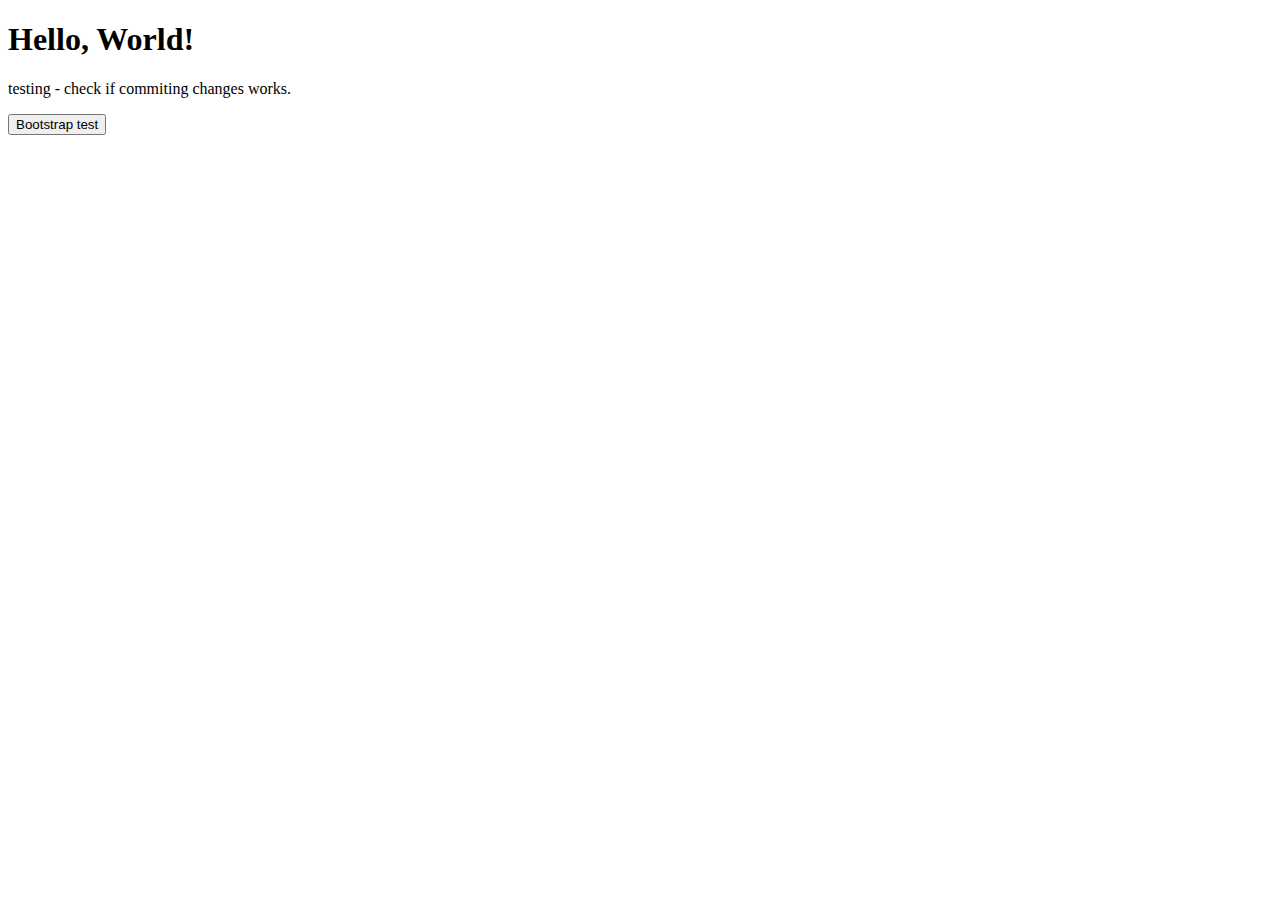
==== index.html @ e25395af "test commit" ====
<!DOCTYPE html>
<html lang="en">
<head>
    <meta charset="UTF-8">
    <meta http-equiv="X-UA-Compatible" content="IE=edge">
    <meta name="viewport" content="width=device-width, initial-scale=1.0">
    <!-- Bootstrap -->
    <link href="https://cdn.jsdelivr.net/npm/bootstrap@5.3.0-alpha1/dist/css/bootstrap.min.css" rel="stylesheet" integrity="sha384-GLhlTQ8iRABdZLl6O3oVMWSktQOp6b7In1Zl3/Jr59b6EGGoI1aFkw7cmDA6j6gD" crossorigin="anonymous">
    
    <title>The leafblowers</title>
</head>
<body>
    <h1>Hello, World!</h1>
    <p>testing - check if commiting changes works.</p>
    <button type="button" class="btn btn-primary">Bootstrap test</button>

    <!-- Bootstrap -->
    <script src="https://cdn.jsdelivr.net/npm/@popperjs/core@2.11.6/dist/umd/popper.min.js" integrity="sha384-oBqDVmMz9ATKxIep9tiCxS/Z9fNfEXiDAYTujMAeBAsjFuCZSmKbSSUnQlmh/jp3" crossorigin="anonymous"></script>
    <script src="https://cdn.jsdelivr.net/npm/bootstrap@5.3.0-alpha1/dist/js/bootstrap.min.js" integrity="sha384-mQ93GR66B00ZXjt0YO5KlohRA5SY2XofN4zfuZxLkoj1gXtW8ANNCe9d5Y3eG5eD" crossorigin="anonymous"></script>
</body>
</html>
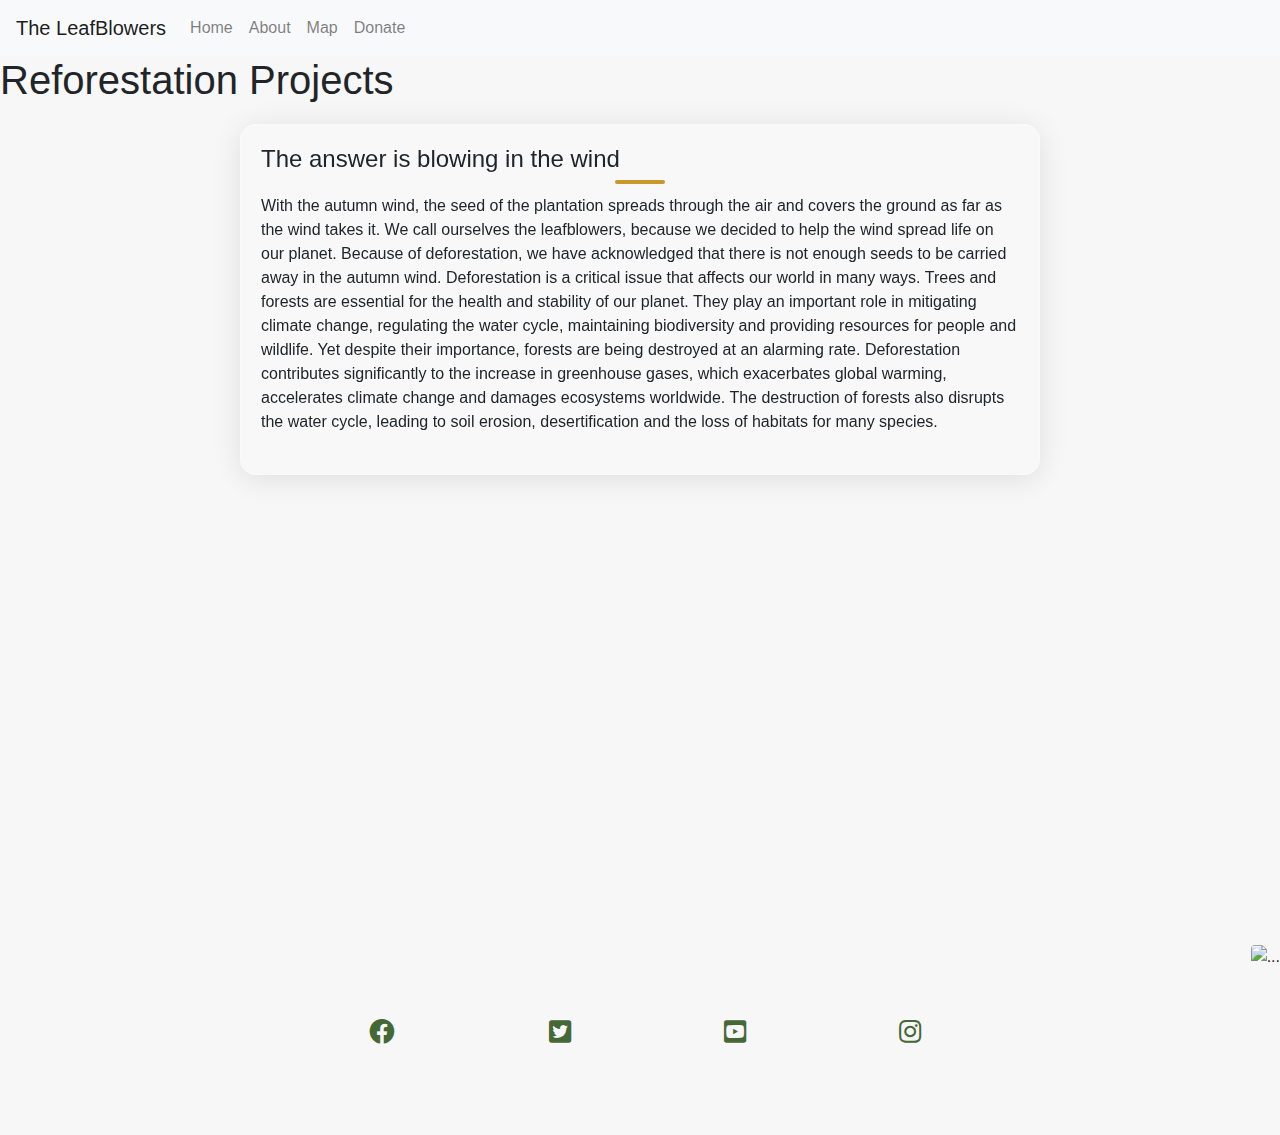
==== commit ad8ffeb1: "Helen (#52)" ====
--- a/index.html
+++ b/index.html
@@ -1,21 +1,126 @@
 <!DOCTYPE html>
 <html lang="en">
+
 <head>
     <meta charset="UTF-8">
     <meta http-equiv="X-UA-Compatible" content="IE=edge">
     <meta name="viewport" content="width=device-width, initial-scale=1.0">
+    <meta name="keywords" content="nature, wildlife, preserving, NGO, help, worldwide">
+    <link rel="stylesheet" href="assets/css/style.css">
+    <link rel="stylesheet" href="https://cdnjs.cloudflare.com/ajax/libs/font-awesome/5.9.0/css/all.min.css">
+  
     <!-- Bootstrap -->
-    <link href="https://cdn.jsdelivr.net/npm/bootstrap@5.3.0-alpha1/dist/css/bootstrap.min.css" rel="stylesheet" integrity="sha384-GLhlTQ8iRABdZLl6O3oVMWSktQOp6b7In1Zl3/Jr59b6EGGoI1aFkw7cmDA6j6gD" crossorigin="anonymous">
-    
+    <link rel="stylesheet" href="https://stackpath.bootstrapcdn.com/bootstrap/4.4.1/css/bootstrap.min.css"
+        integrity="sha384-Vkoo8x4CGsO3+Hhxv8T/Q5PaXtkKtu6ug5TOeNV6gBiFeWPGFN9MuhOf23Q9Ifjh" crossorigin="anonymous">
+
+    <link rel="stylesheet" href="/assets/css/style.css">
     <title>The leafblowers</title>
 </head>
+
 <body>
-    <h1>Hello, World!</h1>
-    <p>testing - check if commiting changes works.</p>
-    <button type="button" class="btn btn-primary">Bootstrap test</button>
+    <header>
+    <!-- Navbar -->
+    <nav class="navbar navbar-expand-lg navbar-light bg-light">
+        <button class="navbar-toggler" type="button" data-toggle="collapse" data-target="#navbarTogglerDemo01"
+            aria-controls="navbarTogglerDemo01" aria-expanded="false" aria-label="Toggle navigation">
+            <span class="navbar-toggler-icon"></span>
+        </button>
+        <div class="collapse navbar-collapse" id="navbarTogglerDemo01">
+            <a class="navbar-brand" href="#">The LeafBlowers</a>
+            <ul class="navbar-nav mr-auto mt-2 mt-lg-0">
+                <li class="nav-item">
+                    <a class="nav-link" href="index.html">Home</a>
+                </li>
+                <li class="nav-item">
+                    <a class="nav-link" href="about.html">About</a>
+                </li>
+                <li class="nav-item">
+                    <a class="nav-link" href="map.html">Map</a>
+                </li>
+                <li class="nav-item">
+                    <a class="nav-link" href="donate.html">Donate</a>
+                </li>
+        </div>
+        <div id="leaves">
+            <i></i>
+            <i></i>
+            <i></i>
+            <i></i>
+            <i></i>
+            <i></i>
+            <i></i>
+            <i></i>
+            <i></i>
+            <i></i>
+            <i></i>
+            <i></i>
+            <i></i>
+            <i></i>
+            <i></i> 
+          </div>
+    </nav>
+</header>
+    <h1>Reforestation Projects</h1>
 
+    <div class="reforestation-project">
+        <h2>The answer is blowing in the wind</h2>
+        <p>With the autumn wind, the seed of the plantation spreads through the air and covers the ground as far as the wind takes it. 
+            
+            We call ourselves the leafblowers, because we decided to help the wind spread life on our planet. 
+            
+            Because of deforestation, we have acknowledged that there is not enough seeds to be carried away in the autumn wind. 
+            
+            Deforestation is a critical issue that affects our world in many ways. Trees and forests are essential for the health and stability of our planet. 
+            They play an important role in mitigating climate change, regulating the water cycle, maintaining biodiversity and providing resources for people and wildlife.
+            
+            Yet despite their importance, forests are being destroyed at an alarming rate. Deforestation contributes significantly to the increase in greenhouse gases, which exacerbates global warming, accelerates climate change and damages ecosystems worldwide. 
+            The destruction of forests also disrupts the water cycle, leading to soil erosion, desertification and the loss of habitats for many species.</p>
+    </div>
+    
+    <div class="container-fluid" style="height: 50vh;"></div>
+    <img src="https://github.com/hypergeek-dev/The-Woke-Implementation-Association/blob/ab135a34aaef46ee8edf8240db149eba782b3c77/static/assets/images/img1_index.jpg" class="rounded float-right mg-fluid" alt="..." width: 50% \9;>
+    <div class="position-absolute w-100 bg-color" style="background-image: url('data:image/svg+xml,%3Csvg xmlns%3D%22http%3A%2F%2Fwww.w3.org%2F2000%2Fsvg%22 viewBox%3D%220 0 1440 320%22%3E%3Cpath fill%3D%22%23456837%22 fill-opacity%3D%221%22 d%3D%22M0,288L48,277.3C96,267,192,245,288,250.7C384,256,480,288,576,266.7C672,245,768,171,864,160C960,149,1056,203,1152,234.7C1248,267,1344,277,1392,282.7L1440,288L1440,0L1392,0C1344,0,1248,0,1152,0C1056,0,960,0,864,0C768,0,672,0,576,0C480,0,384,0,288,0C192,0,96,0,48,0L0,0Z%22%3E%3C%2Fpath%3E%3C%2Fsvg%3E'); background-position: center bottom; background-size: 100% auto;"></div>
+    </div>
+
+    <!-- footer -->
+    <!-- Footer -->
+    <footer>
+        <ul class="social-networks">
+            <li>
+                <a href="https://facebook.com" target="_blank" rel="noopener"
+                    aria-label="Visit our Facebook page (opens in a new tab)"><i class="fab fa-facebook"></i></a>
+            </li>
+            <li>
+                <a href="https://twitter.com" target="_blank" rel="noopener"
+                    aria-label="Visit our Twitter page (opens in a new tab)"><i class="fab fa-twitter-square"></i></a>
+            </li>
+            <li>
+                <a href="https://youtube.com" target="_blank" rel="noopener"
+                    aria-label="Visit our YouTube page (opens in a new tab)"><i class="fab fa-youtube-square"></i></a>
+            </li>
+            <li>
+                <a href="https://instagram.com" target="_blank" rel="noopener"
+                    aria-label="Visit our Instagram page (opens in a new tab)"><i class="fab fa-instagram"></i></a>
+            </li>
+        </ul>
+    </footer>
     <!-- Bootstrap -->
-    <script src="https://cdn.jsdelivr.net/npm/@popperjs/core@2.11.6/dist/umd/popper.min.js" integrity="sha384-oBqDVmMz9ATKxIep9tiCxS/Z9fNfEXiDAYTujMAeBAsjFuCZSmKbSSUnQlmh/jp3" crossorigin="anonymous"></script>
-    <script src="https://cdn.jsdelivr.net/npm/bootstrap@5.3.0-alpha1/dist/js/bootstrap.min.js" integrity="sha384-mQ93GR66B00ZXjt0YO5KlohRA5SY2XofN4zfuZxLkoj1gXtW8ANNCe9d5Y3eG5eD" crossorigin="anonymous"></script>
+    <script src="https://code.jquery.com/jquery-3.4.1.slim.min.js"
+        integrity="sha384-J6qa4849blE2+poT4WnyKhv5vZF5SrPo0iEjwBvKU7imGFAV0wwj1yYfoRSJoZ+n"
+        crossorigin="anonymous"></script>
+    <script src="https://cdn.jsdelivr.net/npm/popper.js@1.16.0/dist/umd/popper.min.js"
+        integrity="sha384-Q6E9RHvbIyZFJoft+2mJbHaEWldlvI9IOYy5n3zV9zzTtmI3UksdQRVvoxMfooAo"
+        crossorigin="anonymous"></script>
+    <script src="https://stackpath.bootstrapcdn.com/bootstrap/4.4.1/js/bootstrap.min.js"
+        integrity="sha384-wfSDF2E50Y2D1uUdj0O3uMBJnjuUD4Ih7YwaYd1iqfktj0Uod8GCExl3Og8ifwB6"
+        crossorigin="anonymous"></script>
+
+    <!-- Custom scripts for this template -->
+    <script src="/assets/js/script.js"></script>
+
+    <script>
+        $("#copyright").text(new Date().getFullYear());
+    </script>
 </body>
+
 </html>--- a/assets/css/style.css
+++ b/assets/css/style.css
@@ -0,0 +1,356 @@
+body {
+	background-color: #f7f7f7;
+	font-family: Arial, sans-serif;
+}
+
+.reforestation-project {
+	margin: 20px auto;
+	padding: 20px;
+	max-width: 800px;
+
+background: rgba(255, 255, 255, 0.2);
+border-radius: 16px;
+box-shadow: 0 4px 30px rgba(0, 0, 0, 0.1);
+backdrop-filter: blur(5px);
+-webkit-backdrop-filter: blur(5px);
+border: 1px solid rgba(255, 255, 255, 0.3);
+}
+
+.reforestation-project h2 {
+	font-size: 24px;
+	margin-bottom: 10px;
+}
+
+.reforestation-project p {
+	font-size: 16px;
+	line-height: 1.5;
+	margin-bottom: 20px;
+}
+
+
+/* Donate form */
+.container{
+	position: relative;
+	width: 100%;
+	height: 100%;
+	display: flex;
+	justify-content: center;
+	align-items: center;
+	padding: 20px 100px;
+}
+
+.container:after{
+	content: '';
+	position: absolute;
+	width: 100%;
+	height: 100%;
+	left: 0;
+	top: 0;
+	background: url("img/bg.jpg") no-repeat center;
+	background-size: cover;
+	filter: blur(50px);
+	z-index: -1;
+}
+.contact-box{
+	max-width: 850px;
+	display: grid;
+	grid-template-columns: repeat(2, 1fr);
+	justify-content: center;
+	align-items: center;
+	text-align: center;
+	background-color: #fff;
+	box-shadow: 0px 0px 19px 5px rgba(0,0,0,0.19);
+}
+
+.left{
+	background: url("/assets/images/tiger-form.jpg") no-repeat center; /* image need to be added */
+	background-size: cover;
+	height: 100%;
+}
+
+.right{
+	padding: 25px 40px;
+}
+
+h2{
+	position: relative;
+	padding: 0 0 10px;
+	margin-bottom: 10px;
+}
+
+h2:after{
+	content: '';
+    position: absolute;
+    left: 50%;
+    bottom: 0;
+    transform: translateX(-50%);
+    height: 4px;
+    width: 50px;
+    border-radius: 2px;
+    background-color: #cc972e;
+}
+
+.field{
+	width: 100%;
+	border: 2px solid rgba(0, 0, 0, 0);
+	outline: none;
+	background-color: rgba(230, 230, 230, 0.6);
+	padding: 0.5rem 1rem;
+	font-size: 1.1rem;
+	margin-bottom: 22px;
+	transition: .3s;
+}
+
+.field:hover{
+	background-color: rgba(0, 0, 0, 0.1);
+}
+
+textarea{
+	min-height: 150px;
+}
+
+.btn{
+	width: 100%;
+	padding: 0.5rem 1rem;
+	background-color: #cc972e;
+	color: #fff;
+	font-size: 1.1rem;
+	border: none;
+	outline: none;
+	cursor: pointer;
+	transition: .3s;
+}
+
+.btn:hover{
+    background-color: #cc972e;
+}
+
+.field:focus{
+    border: 2px solid #cc972e;
+    background-color: #fff;
+}
+
+@media screen and (max-width: 880px){
+	.contact-box{
+		grid-template-columns: 1fr;
+	}
+	.left{
+		height: 200px;
+	}
+}
+
+/* Falling leaves */
+#leaves {position:relative;top:-50px;width:100%;text-align: right;}
+
+#leaves i {
+    display: inline-block;
+    width: 200px;
+    height: 150px;
+    background: linear-gradient(to bottom right, #309900, #005600);
+    transform: skew(20deg);
+    border-radius: 5% 40% 70%;
+    box-shadow: inset 0px 0px 1px #222;
+    border: 1px solid #333;
+    z-index: 1;
+    -webkit-animation: falling 5s 0s infinite;
+}
+
+#leaves i:nth-of-type(2n) { -webkit-animation: falling2 5s 0s infinite; }
+#leaves i:nth-of-type(3n) { -webkit-animation: falling3 5s 0s infinite; }
+
+#leaves i:before {
+  position: absolute;
+  content: '';
+  top: 117px;
+  right: 9px;
+  height: 27px;
+  width: 32px;
+  transform: rotate(49deg);
+  border-radius: 0% 15% 15% 0%;
+  border-top: 1px solid #222;
+  border-bottom: 1px solid #222;
+  border-left: 0px solid #222;
+  border-right: 1px solid #222;
+  background: linear-gradient(to right, rgba(0,100,0,1), #005600);
+  z-index: 1;
+}
+
+#leaves i:after {
+  content: '';
+  height: 125px;
+  width: 10px;
+  background: linear-gradient(to right, rgba(0,0,0,.15), rgba(0,0,0,0));
+  display: block;
+  transform: rotate(125deg);
+  position: absolute;
+  left: 85px;
+  border-radius:50%;
+}
+
+
+#leaves i:nth-of-type(n)    { height:23px; width:30px; }
+#leaves i:nth-of-type(n):before { width:7px; height:5px; top:17px; right:1px; }
+#leaves i:nth-of-type(n):after { width:2px; height:17px; left: 12px; top:0px; }
+
+#leaves i:nth-of-type(2n+1)    { height:11px; width:16px; }
+#leaves i:nth-of-type(2n+1):before { width:4px; height:3px; top:7px; right:0px; }
+#leaves i:nth-of-type(2n+1):after { width:2px; height:6px; left: 5px; top:1px; }
+
+#leaves i:nth-of-type(3n+2)  { height:17px; width:23px; }
+#leaves i:nth-of-type(3n+2):before  { height:4px; width:4px; top:12px; right:1px; }
+#leaves i:nth-of-type(3n+2):after  { height:10px; width:2px; top:1px; left:8px; }
+
+#leaves i:nth-of-type(n)   { -webkit-animation-delay: 1.9s;}
+#leaves i:nth-of-type(2n)  { -webkit-animation-delay: 3.9s;}
+#leaves i:nth-of-type(3n)  { -webkit-animation-delay: 2.3s;}
+#leaves i:nth-of-type(4n)  { -webkit-animation-delay: 4.4s;}
+#leaves i:nth-of-type(5n)  { -webkit-animation-delay: 5s;  }
+#leaves i:nth-of-type(6n)  { -webkit-animation-delay: 3.5s;}
+#leaves i:nth-of-type(7n)  { -webkit-animation-delay: 2.8s;}
+#leaves i:nth-of-type(8n)  { -webkit-animation-delay: 1.5s;}
+#leaves i:nth-of-type(9n)  { -webkit-animation-delay: 3.3s;}
+#leaves i:nth-of-type(10n) { -webkit-animation-delay: 2.5s;}
+#leaves i:nth-of-type(11n) { -webkit-animation-delay: 1.2s;}
+#leaves i:nth-of-type(12n) { -webkit-animation-delay: 4.1s;}
+#leaves i:nth-of-type(13n) { -webkit-animation-delay: 1s;  }
+#leaves i:nth-of-type(14n) { -webkit-animation-delay: 4.7s;}
+#leaves i:nth-of-type(15n) { -webkit-animation-delay: 3s;  }
+
+#leaves i:nth-of-type(n)    { background: linear-gradient(to bottom right, #309900, #005600); }
+#leaves i:nth-of-type(2n+2)  { background: linear-gradient(to bottom right, #5e9900, #2b5600); }
+#leaves i:nth-of-type(4n+1)  { background: linear-gradient(to bottom right, #990, #564500); }
+
+#leaves i:nth-of-type(n)    { opacity: .7;}
+#leaves i:nth-of-type(3n+1)  { opacity: .5;}
+#leaves i:nth-of-type(3n+2)  { opacity: .3;}
+
+#leaves i:nth-of-type(n)    {transform: rotate(180deg);}
+
+
+#leaves i:nth-of-type(n) { -webkit-animation-timing-function:ease-in-out;}
+
+@-webkit-keyframes falling {
+    
+    0% {
+        -webkit-transform:
+            translate3d(300,0,0)
+            rotate(0deg);
+    }
+    
+    100% {
+        -webkit-transform:
+            translate3d(-350px,700px,0)
+            rotate(90deg);
+        opacity: 0;
+    }
+}
+
+@-webkit-keyframes falling3 {
+     0% {
+        -webkit-transform:
+            translate3d(0,0,0)
+            rotate(-20deg);
+    }
+    
+    100% {
+        -webkit-transform:
+            translate3d(-230px,640px,0)
+            rotate(-70deg);
+        opacity: 0;
+    }
+}
+
+@-webkit-keyframes falling2 {
+     0% {
+        -webkit-transform:
+            translate3d(0,0,0)
+            rotate(90deg);
+    }
+    
+    100% {
+        -webkit-transform:
+            translate3d(-400px,680px,0)
+            rotate(0deg);
+        opacity: 0;
+    }
+}
+
+/* Styling for About Page */
+
+#what-we-do, #the-team {
+	box-sizing: border-box;
+	padding: 0 0.5%;
+}
+
+#what-we-do h1, #the-team h1, #educational-links h1 {
+	margin-top: 50px;
+	margin-bottom: 30px;
+}
+
+#what-we-do p {
+	max-width: 1242px;
+	margin: auto;
+}
+
+#the-team div {
+	display: flex;
+	flex-direction: row;
+	flex-wrap: wrap;
+	max-width: 1242px;
+	align-items: center;
+	margin: auto;
+}
+
+#the-team div div {
+	flex-direction: column;
+	flex: 33.3%;
+	max-width: 33.3%;
+	min-height: 200px;
+}
+
+#the-team div div p {
+	padding: 0 2%;
+}
+
+@media screen and (max-width : 976px) {
+	#the-team div {
+		max-width: 828px;
+	}
+	
+	#the-team div div {
+		flex: 50%;
+		max-width: 50%;
+	}
+}
+
+@media screen and (max-width : 657px) {
+	#the-team div {
+		max-width: 414px;
+	}
+
+	#the-team div div {
+		flex: 100%;
+		max-width: 100%;
+	}
+}
+
+/*footer */
+footer {
+    text-align: center;
+}
+#linha-vertical {
+    height: 200px;
+    border-right: 1px solid red;
+}
+.social-networks {
+    text-align: center;
+}
+.social-networks>li {
+    display: inline;
+}
+.social-networks i {
+    font-size: 160%;
+    margin: 1%;
+    padding: 5%;
+    color: #456837;
+}--- a/assets/css/style.css
+++ b/assets/css/style.css
@@ -0,0 +1,356 @@
+body {
+	background-color: #f7f7f7;
+	font-family: Arial, sans-serif;
+}
+
+.reforestation-project {
+	margin: 20px auto;
+	padding: 20px;
+	max-width: 800px;
+
+background: rgba(255, 255, 255, 0.2);
+border-radius: 16px;
+box-shadow: 0 4px 30px rgba(0, 0, 0, 0.1);
+backdrop-filter: blur(5px);
+-webkit-backdrop-filter: blur(5px);
+border: 1px solid rgba(255, 255, 255, 0.3);
+}
+
+.reforestation-project h2 {
+	font-size: 24px;
+	margin-bottom: 10px;
+}
+
+.reforestation-project p {
+	font-size: 16px;
+	line-height: 1.5;
+	margin-bottom: 20px;
+}
+
+
+/* Donate form */
+.container{
+	position: relative;
+	width: 100%;
+	height: 100%;
+	display: flex;
+	justify-content: center;
+	align-items: center;
+	padding: 20px 100px;
+}
+
+.container:after{
+	content: '';
+	position: absolute;
+	width: 100%;
+	height: 100%;
+	left: 0;
+	top: 0;
+	background: url("img/bg.jpg") no-repeat center;
+	background-size: cover;
+	filter: blur(50px);
+	z-index: -1;
+}
+.contact-box{
+	max-width: 850px;
+	display: grid;
+	grid-template-columns: repeat(2, 1fr);
+	justify-content: center;
+	align-items: center;
+	text-align: center;
+	background-color: #fff;
+	box-shadow: 0px 0px 19px 5px rgba(0,0,0,0.19);
+}
+
+.left{
+	background: url("/assets/images/tiger-form.jpg") no-repeat center; /* image need to be added */
+	background-size: cover;
+	height: 100%;
+}
+
+.right{
+	padding: 25px 40px;
+}
+
+h2{
+	position: relative;
+	padding: 0 0 10px;
+	margin-bottom: 10px;
+}
+
+h2:after{
+	content: '';
+    position: absolute;
+    left: 50%;
+    bottom: 0;
+    transform: translateX(-50%);
+    height: 4px;
+    width: 50px;
+    border-radius: 2px;
+    background-color: #cc972e;
+}
+
+.field{
+	width: 100%;
+	border: 2px solid rgba(0, 0, 0, 0);
+	outline: none;
+	background-color: rgba(230, 230, 230, 0.6);
+	padding: 0.5rem 1rem;
+	font-size: 1.1rem;
+	margin-bottom: 22px;
+	transition: .3s;
+}
+
+.field:hover{
+	background-color: rgba(0, 0, 0, 0.1);
+}
+
+textarea{
+	min-height: 150px;
+}
+
+.btn{
+	width: 100%;
+	padding: 0.5rem 1rem;
+	background-color: #cc972e;
+	color: #fff;
+	font-size: 1.1rem;
+	border: none;
+	outline: none;
+	cursor: pointer;
+	transition: .3s;
+}
+
+.btn:hover{
+    background-color: #cc972e;
+}
+
+.field:focus{
+    border: 2px solid #cc972e;
+    background-color: #fff;
+}
+
+@media screen and (max-width: 880px){
+	.contact-box{
+		grid-template-columns: 1fr;
+	}
+	.left{
+		height: 200px;
+	}
+}
+
+/* Falling leaves */
+#leaves {position:relative;top:-50px;width:100%;text-align: right;}
+
+#leaves i {
+    display: inline-block;
+    width: 200px;
+    height: 150px;
+    background: linear-gradient(to bottom right, #309900, #005600);
+    transform: skew(20deg);
+    border-radius: 5% 40% 70%;
+    box-shadow: inset 0px 0px 1px #222;
+    border: 1px solid #333;
+    z-index: 1;
+    -webkit-animation: falling 5s 0s infinite;
+}
+
+#leaves i:nth-of-type(2n) { -webkit-animation: falling2 5s 0s infinite; }
+#leaves i:nth-of-type(3n) { -webkit-animation: falling3 5s 0s infinite; }
+
+#leaves i:before {
+  position: absolute;
+  content: '';
+  top: 117px;
+  right: 9px;
+  height: 27px;
+  width: 32px;
+  transform: rotate(49deg);
+  border-radius: 0% 15% 15% 0%;
+  border-top: 1px solid #222;
+  border-bottom: 1px solid #222;
+  border-left: 0px solid #222;
+  border-right: 1px solid #222;
+  background: linear-gradient(to right, rgba(0,100,0,1), #005600);
+  z-index: 1;
+}
+
+#leaves i:after {
+  content: '';
+  height: 125px;
+  width: 10px;
+  background: linear-gradient(to right, rgba(0,0,0,.15), rgba(0,0,0,0));
+  display: block;
+  transform: rotate(125deg);
+  position: absolute;
+  left: 85px;
+  border-radius:50%;
+}
+
+
+#leaves i:nth-of-type(n)    { height:23px; width:30px; }
+#leaves i:nth-of-type(n):before { width:7px; height:5px; top:17px; right:1px; }
+#leaves i:nth-of-type(n):after { width:2px; height:17px; left: 12px; top:0px; }
+
+#leaves i:nth-of-type(2n+1)    { height:11px; width:16px; }
+#leaves i:nth-of-type(2n+1):before { width:4px; height:3px; top:7px; right:0px; }
+#leaves i:nth-of-type(2n+1):after { width:2px; height:6px; left: 5px; top:1px; }
+
+#leaves i:nth-of-type(3n+2)  { height:17px; width:23px; }
+#leaves i:nth-of-type(3n+2):before  { height:4px; width:4px; top:12px; right:1px; }
+#leaves i:nth-of-type(3n+2):after  { height:10px; width:2px; top:1px; left:8px; }
+
+#leaves i:nth-of-type(n)   { -webkit-animation-delay: 1.9s;}
+#leaves i:nth-of-type(2n)  { -webkit-animation-delay: 3.9s;}
+#leaves i:nth-of-type(3n)  { -webkit-animation-delay: 2.3s;}
+#leaves i:nth-of-type(4n)  { -webkit-animation-delay: 4.4s;}
+#leaves i:nth-of-type(5n)  { -webkit-animation-delay: 5s;  }
+#leaves i:nth-of-type(6n)  { -webkit-animation-delay: 3.5s;}
+#leaves i:nth-of-type(7n)  { -webkit-animation-delay: 2.8s;}
+#leaves i:nth-of-type(8n)  { -webkit-animation-delay: 1.5s;}
+#leaves i:nth-of-type(9n)  { -webkit-animation-delay: 3.3s;}
+#leaves i:nth-of-type(10n) { -webkit-animation-delay: 2.5s;}
+#leaves i:nth-of-type(11n) { -webkit-animation-delay: 1.2s;}
+#leaves i:nth-of-type(12n) { -webkit-animation-delay: 4.1s;}
+#leaves i:nth-of-type(13n) { -webkit-animation-delay: 1s;  }
+#leaves i:nth-of-type(14n) { -webkit-animation-delay: 4.7s;}
+#leaves i:nth-of-type(15n) { -webkit-animation-delay: 3s;  }
+
+#leaves i:nth-of-type(n)    { background: linear-gradient(to bottom right, #309900, #005600); }
+#leaves i:nth-of-type(2n+2)  { background: linear-gradient(to bottom right, #5e9900, #2b5600); }
+#leaves i:nth-of-type(4n+1)  { background: linear-gradient(to bottom right, #990, #564500); }
+
+#leaves i:nth-of-type(n)    { opacity: .7;}
+#leaves i:nth-of-type(3n+1)  { opacity: .5;}
+#leaves i:nth-of-type(3n+2)  { opacity: .3;}
+
+#leaves i:nth-of-type(n)    {transform: rotate(180deg);}
+
+
+#leaves i:nth-of-type(n) { -webkit-animation-timing-function:ease-in-out;}
+
+@-webkit-keyframes falling {
+    
+    0% {
+        -webkit-transform:
+            translate3d(300,0,0)
+            rotate(0deg);
+    }
+    
+    100% {
+        -webkit-transform:
+            translate3d(-350px,700px,0)
+            rotate(90deg);
+        opacity: 0;
+    }
+}
+
+@-webkit-keyframes falling3 {
+     0% {
+        -webkit-transform:
+            translate3d(0,0,0)
+            rotate(-20deg);
+    }
+    
+    100% {
+        -webkit-transform:
+            translate3d(-230px,640px,0)
+            rotate(-70deg);
+        opacity: 0;
+    }
+}
+
+@-webkit-keyframes falling2 {
+     0% {
+        -webkit-transform:
+            translate3d(0,0,0)
+            rotate(90deg);
+    }
+    
+    100% {
+        -webkit-transform:
+            translate3d(-400px,680px,0)
+            rotate(0deg);
+        opacity: 0;
+    }
+}
+
+/* Styling for About Page */
+
+#what-we-do, #the-team {
+	box-sizing: border-box;
+	padding: 0 0.5%;
+}
+
+#what-we-do h1, #the-team h1, #educational-links h1 {
+	margin-top: 50px;
+	margin-bottom: 30px;
+}
+
+#what-we-do p {
+	max-width: 1242px;
+	margin: auto;
+}
+
+#the-team div {
+	display: flex;
+	flex-direction: row;
+	flex-wrap: wrap;
+	max-width: 1242px;
+	align-items: center;
+	margin: auto;
+}
+
+#the-team div div {
+	flex-direction: column;
+	flex: 33.3%;
+	max-width: 33.3%;
+	min-height: 200px;
+}
+
+#the-team div div p {
+	padding: 0 2%;
+}
+
+@media screen and (max-width : 976px) {
+	#the-team div {
+		max-width: 828px;
+	}
+	
+	#the-team div div {
+		flex: 50%;
+		max-width: 50%;
+	}
+}
+
+@media screen and (max-width : 657px) {
+	#the-team div {
+		max-width: 414px;
+	}
+
+	#the-team div div {
+		flex: 100%;
+		max-width: 100%;
+	}
+}
+
+/*footer */
+footer {
+    text-align: center;
+}
+#linha-vertical {
+    height: 200px;
+    border-right: 1px solid red;
+}
+.social-networks {
+    text-align: center;
+}
+.social-networks>li {
+    display: inline;
+}
+.social-networks i {
+    font-size: 160%;
+    margin: 1%;
+    padding: 5%;
+    color: #456837;
+}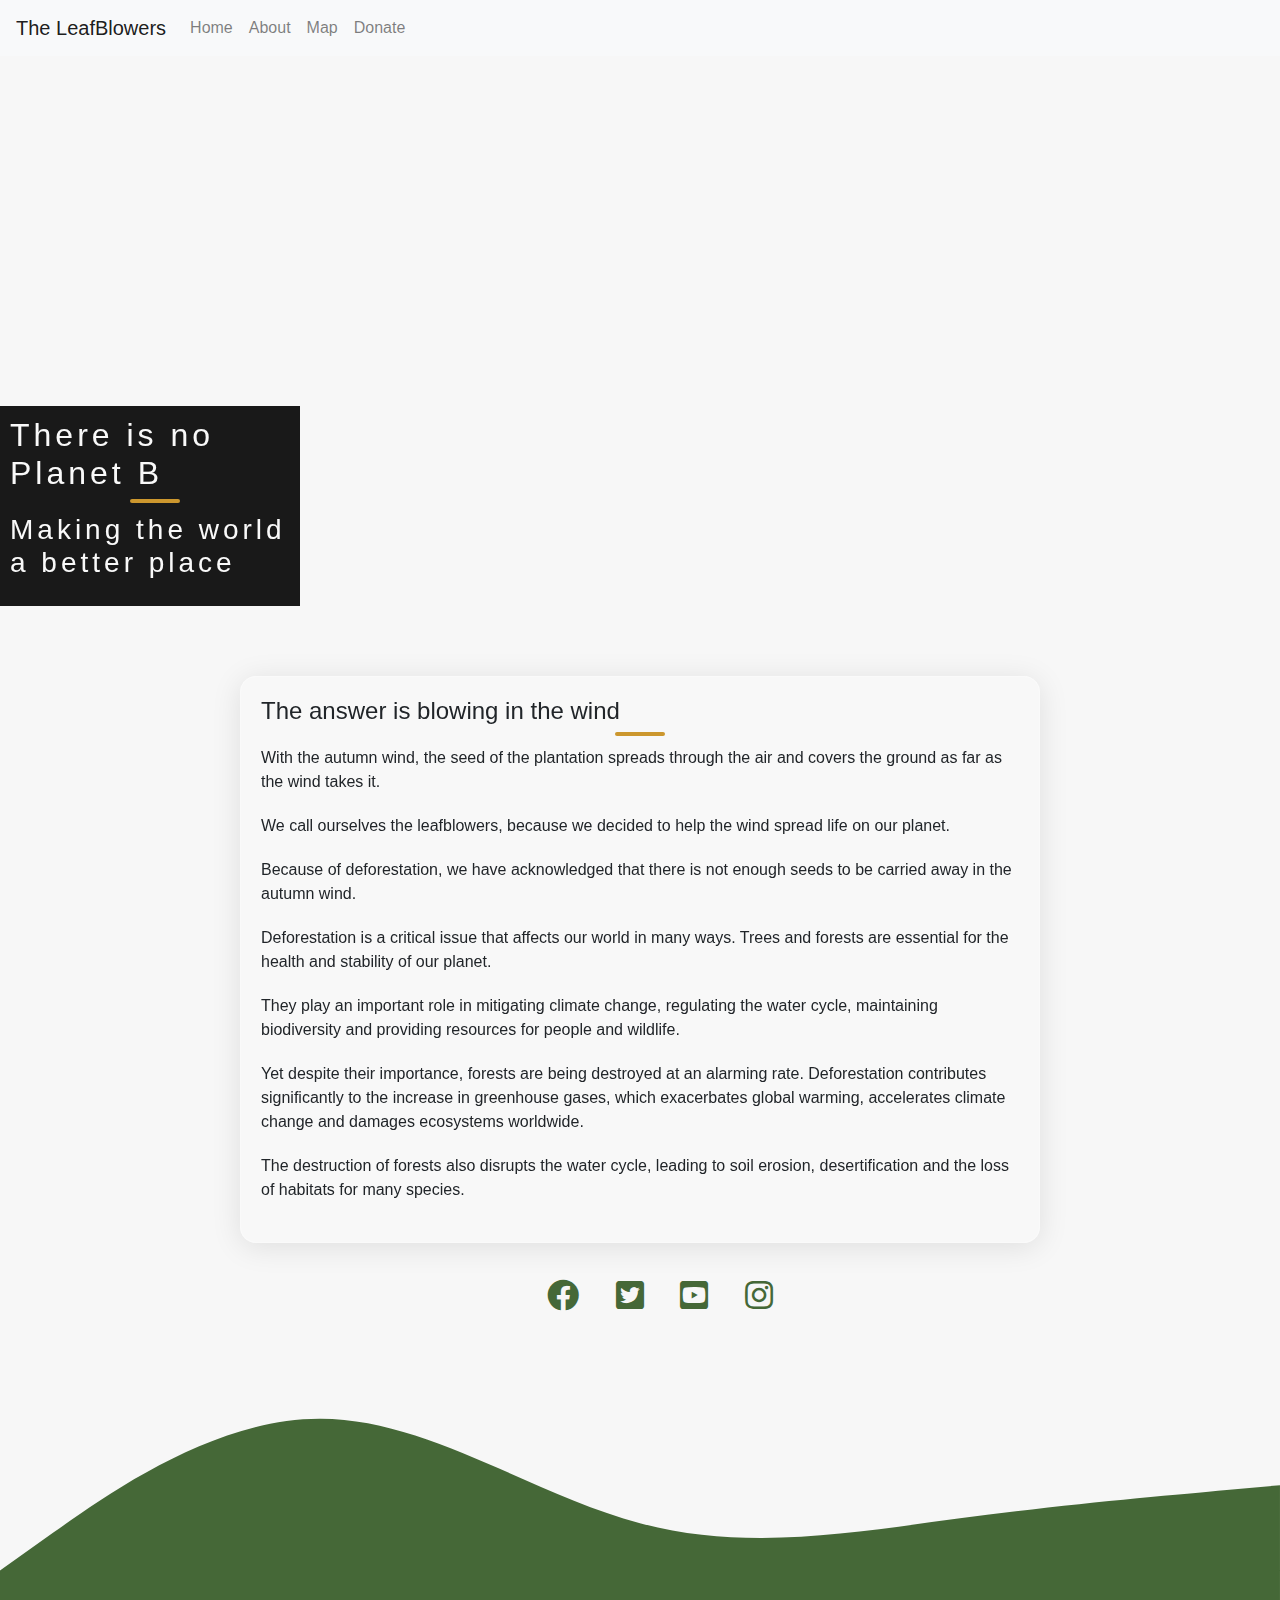
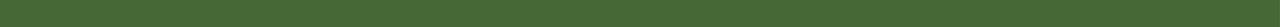
==== commit 03026f3c: "fix index text and social network icons (#61)" ====
--- a/index.html
+++ b/index.html
@@ -8,7 +8,7 @@
     <meta name="keywords" content="nature, wildlife, preserving, NGO, help, worldwide">
     <link rel="stylesheet" href="assets/css/style.css">
     <link rel="stylesheet" href="https://cdnjs.cloudflare.com/ajax/libs/font-awesome/5.9.0/css/all.min.css">
-  
+
     <!-- Bootstrap -->
     <link rel="stylesheet" href="https://stackpath.bootstrapcdn.com/bootstrap/4.4.1/css/bootstrap.min.css"
         integrity="sha384-Vkoo8x4CGsO3+Hhxv8T/Q5PaXtkKtu6ug5TOeNV6gBiFeWPGFN9MuhOf23Q9Ifjh" crossorigin="anonymous">
@@ -19,70 +19,74 @@
 
 <body>
     <header>
-    <!-- Navbar -->
-    <nav class="navbar navbar-expand-lg navbar-light bg-light">
-        <button class="navbar-toggler" type="button" data-toggle="collapse" data-target="#navbarTogglerDemo01"
-            aria-controls="navbarTogglerDemo01" aria-expanded="false" aria-label="Toggle navigation">
-            <span class="navbar-toggler-icon"></span>
-        </button>
-        <div class="collapse navbar-collapse" id="navbarTogglerDemo01">
-            <a class="navbar-brand" href="#">The LeafBlowers</a>
-            <ul class="navbar-nav mr-auto mt-2 mt-lg-0">
-                <li class="nav-item">
-                    <a class="nav-link" href="index.html">Home</a>
-                </li>
-                <li class="nav-item">
-                    <a class="nav-link" href="about.html">About</a>
-                </li>
-                <li class="nav-item">
-                    <a class="nav-link" href="map.html">Map</a>
-                </li>
-                <li class="nav-item">
-                    <a class="nav-link" href="donate.html">Donate</a>
-                </li>
+        <!-- Navbar -->
+        <nav class="navbar navbar-expand-lg navbar-light bg-light">
+            <button class="navbar-toggler" type="button" data-toggle="collapse" data-target="#navbarTogglerDemo01"
+                aria-controls="navbarTogglerDemo01" aria-expanded="false" aria-label="Toggle navigation">
+                <span class="navbar-toggler-icon"></span>
+            </button>
+            <div class="collapse navbar-collapse" id="navbarTogglerDemo01">
+                <a class="navbar-brand" href="#">The LeafBlowers</a>
+                <ul class="navbar-nav mr-auto mt-2 mt-lg-0">
+                    <li class="nav-item">
+                        <a class="nav-link" href="index.html">Home</a>
+                    </li>
+                    <li class="nav-item">
+                        <a class="nav-link" href="about.html">About</a>
+                    </li>
+                    <li class="nav-item">
+                        <a class="nav-link" href="map.html">Map</a>
+                    </li>
+                    <li class="nav-item">
+                        <a class="nav-link" href="donate.html">Donate</a>
+                    </li>
+            </div>
+            <div id="leaves">
+                <i></i>
+                <i></i>
+                <i></i>
+                <i></i>
+                <i></i>
+                <i></i>
+                <i></i>
+                <i></i>
+                <i></i>
+                <i></i>
+                <i></i>
+                <i></i>
+                <i></i>
+                <i></i>
+                <i></i>
+            </div>
+        </nav>
+    </header>
+    <!-- Hero Image,main background and cover text  -->
+    <section id="background-outer">
+        <div id="background"></div>
+        <div id="cover-text">
+            <h2>There is no Planet B </h2>
+            <h3>Making the world a better place</h3>
         </div>
-        <div id="leaves">
-            <i></i>
-            <i></i>
-            <i></i>
-            <i></i>
-            <i></i>
-            <i></i>
-            <i></i>
-            <i></i>
-            <i></i>
-            <i></i>
-            <i></i>
-            <i></i>
-            <i></i>
-            <i></i>
-            <i></i> 
-          </div>
-    </nav>
-</header>
-    <h1>Reforestation Projects</h1>
-
+    </section>
     <div class="reforestation-project">
         <h2>The answer is blowing in the wind</h2>
-        <p>With the autumn wind, the seed of the plantation spreads through the air and covers the ground as far as the wind takes it. 
-            
-            We call ourselves the leafblowers, because we decided to help the wind spread life on our planet. 
-            
-            Because of deforestation, we have acknowledged that there is not enough seeds to be carried away in the autumn wind. 
-            
-            Deforestation is a critical issue that affects our world in many ways. Trees and forests are essential for the health and stability of our planet. 
-            They play an important role in mitigating climate change, regulating the water cycle, maintaining biodiversity and providing resources for people and wildlife.
-            
-            Yet despite their importance, forests are being destroyed at an alarming rate. Deforestation contributes significantly to the increase in greenhouse gases, which exacerbates global warming, accelerates climate change and damages ecosystems worldwide. 
-            The destruction of forests also disrupts the water cycle, leading to soil erosion, desertification and the loss of habitats for many species.</p>
-    </div>
-    
-    <div class="container-fluid" style="height: 50vh;"></div>
-    <img src="https://github.com/hypergeek-dev/The-Woke-Implementation-Association/blob/ab135a34aaef46ee8edf8240db149eba782b3c77/static/assets/images/img1_index.jpg" class="rounded float-right mg-fluid" alt="..." width: 50% \9;>
-    <div class="position-absolute w-100 bg-color" style="background-image: url('data:image/svg+xml,%3Csvg xmlns%3D%22http%3A%2F%2Fwww.w3.org%2F2000%2Fsvg%22 viewBox%3D%220 0 1440 320%22%3E%3Cpath fill%3D%22%23456837%22 fill-opacity%3D%221%22 d%3D%22M0,288L48,277.3C96,267,192,245,288,250.7C384,256,480,288,576,266.7C672,245,768,171,864,160C960,149,1056,203,1152,234.7C1248,267,1344,277,1392,282.7L1440,288L1440,0L1392,0C1344,0,1248,0,1152,0C1056,0,960,0,864,0C768,0,672,0,576,0C480,0,384,0,288,0C192,0,96,0,48,0L0,0Z%22%3E%3C%2Fpath%3E%3C%2Fsvg%3E'); background-position: center bottom; background-size: 100% auto;"></div>
+        <p>With the autumn wind, the seed of the plantation spreads through the air and covers the ground as far as the
+            wind takes it.</p>
+        <p>We call ourselves the leafblowers, because we decided to help the wind spread life on our planet.</p>
+        <p>Because of deforestation, we have acknowledged that there is not enough seeds to be carried away in the
+            autumn wind.</p>
+        <p>Deforestation is a critical issue that affects our world in many ways. Trees and forests are essential for
+            the health and stability of our planet.</p>
+        <p>They play an important role in mitigating climate change, regulating the water cycle, maintaining
+            biodiversity and providing resources for people and wildlife.</p>
+        <p>Yet despite their importance, forests are being destroyed at an alarming rate. Deforestation contributes
+            significantly to the increase in greenhouse gases, which exacerbates global warming, accelerates climate
+            change and damages ecosystems worldwide.</p>
+        <p>The destruction of forests also disrupts the water cycle, leading to soil erosion, desertification and the
+            loss of habitats for many species.</p>
     </div>
 
-    <!-- footer -->
+
     <!-- Footer -->
     <footer>
         <ul class="social-networks">
@@ -103,7 +107,15 @@
                     aria-label="Visit our Instagram page (opens in a new tab)"><i class="fab fa-instagram"></i></a>
             </li>
         </ul>
+
+        <svg xmlns="http://www.w3.org/2000/svg" viewBox="0 0 1440 320">
+            <path fill="#456837" fill-opacity="1"
+                d="M0,256L60,213.3C120,171,240,85,360,85.3C480,85,600,171,720,202.7C840,235,960,213,1080,197.3C1200,181,1320,171,1380,165.3L1440,160L1440,320L1380,320C1320,320,1200,320,1080,320C960,320,840,320,720,320C600,320,480,320,360,320C240,320,120,320,60,320L0,320Z">
+            </path>
+        </svg>
+
     </footer>
+
     <!-- Bootstrap -->
     <script src="https://code.jquery.com/jquery-3.4.1.slim.min.js"
         integrity="sha384-J6qa4849blE2+poT4WnyKhv5vZF5SrPo0iEjwBvKU7imGFAV0wwj1yYfoRSJoZ+n"
--- a/assets/css/style.css
+++ b/assets/css/style.css
@@ -1,6 +1,74 @@
 body {
 	background-color: #f7f7f7;
 	font-family: Arial, sans-serif;
+}
+
+
+/*background image */
+#background-outer {
+    overflow: hidden;
+    height: 600px;
+    width: 100%;
+}
+/* text box for background-image */
+
+#cover-text,
+#cover-text h2 {
+    color: rgb(249, 249, 249);
+}
+#background {
+    height: 500px;
+    width: 100%;
+    background: url(/assets/images/img1_index.jpg) no-repeat center;
+    background-size: cover;
+    /* effects for the background */
+    animation-name: hero-zoom;
+    animation-duration: 10s;
+    animation-fill-mode: forwards;
+}
+@media screen and (max-width: 770px) 
+{
+    #cover-text {
+        bottom: 20px;
+        right: 0;
+        position: sticky;
+	}
+}
+@media (min-width:1000px) and (max-width: 3000px) {
+	#cover-text {
+        bottom: 20px;
+        right: 0;
+        position: sticky;
+    }
+}
+@media screen and (max-width: 950px) {
+	#cover-text {
+		position: sticky;
+	 }
+}
+/* creates the level of zoom for hero image */
+@keyframes hero-zoom {
+    from {
+        transform: scale(1);
+    }
+    to {
+        transform: scale(1.5);
+    }
+}
+
+#cover-text {
+    font-size: 130%;
+    font-family: Barlow, sans-serif;
+    text-transform: none;
+    letter-spacing: 4px;
+    width: 300px;
+    height: 200px;
+    padding-top: 10px;
+    padding-left: 10px;
+    background-color: rgba(0, 0, 0, 0.9);
+    bottom: 50px;
+    right: 150px;
+    position: sticky;
 }
 
 .reforestation-project {
@@ -277,9 +345,15 @@
 
 /* Styling for About Page */
 
-#what-we-do, #the-team {
+#what-we-do, #the-team, #educational-links {
 	box-sizing: border-box;
 	padding: 0 0.5%;
+}
+
+#what-we-do {
+    display: flex;
+    flex-direction: column;
+    align-items: center;
 }
 
 #what-we-do h1, #the-team h1, #educational-links h1 {
@@ -292,7 +366,7 @@
 	margin: auto;
 }
 
-#the-team div {
+#the-team div, #educational-links div {
 	display: flex;
 	flex-direction: row;
 	flex-wrap: wrap;
@@ -301,19 +375,30 @@
 	margin: auto;
 }
 
-#the-team div div {
+#the-team div div, #educational-links div div {
 	flex-direction: column;
 	flex: 33.3%;
-	max-width: 33.3%;
+	max-width: 40%;
 	min-height: 200px;
-}
-
-#the-team div div p {
+	margin-top: 0;
+}
+
+#educational-links div div {
+	max-width: 90%;
+}
+
+#the-team div div div img, #educational-links div div div img {
+	object-fit: cover;
+	height: 100%;
+	width: 100%;
+}
+
+#the-team div div p, #educational-links div div p {
 	padding: 0 2%;
 }
 
 @media screen and (max-width : 976px) {
-	#the-team div {
+	#the-team div, #educational-links div {
 		max-width: 828px;
 	}
 	
@@ -321,16 +406,26 @@
 		flex: 50%;
 		max-width: 50%;
 	}
+
+	#educational-links div div {
+		flex: 50%;
+		max-width: 90%;
+	}
 }
 
 @media screen and (max-width : 657px) {
-	#the-team div {
+	#the-team div, #educational-links div {
 		max-width: 414px;
 	}
 
 	#the-team div div {
 		flex: 100%;
-		max-width: 100%;
+		max-width: 90%;
+	}
+
+	#educational-links div div {
+		flex: 100%;
+		max-width: 90%;
 	}
 }
 
@@ -349,8 +444,7 @@
     display: inline;
 }
 .social-networks i {
-    font-size: 160%;
-    margin: 1%;
-    padding: 5%;
+    font-size: 2rem;
+    margin: 1rem;
     color: #456837;
 }--- a/assets/css/style.css
+++ b/assets/css/style.css
@@ -1,6 +1,74 @@
 body {
 	background-color: #f7f7f7;
 	font-family: Arial, sans-serif;
+}
+
+
+/*background image */
+#background-outer {
+    overflow: hidden;
+    height: 600px;
+    width: 100%;
+}
+/* text box for background-image */
+
+#cover-text,
+#cover-text h2 {
+    color: rgb(249, 249, 249);
+}
+#background {
+    height: 500px;
+    width: 100%;
+    background: url(/assets/images/img1_index.jpg) no-repeat center;
+    background-size: cover;
+    /* effects for the background */
+    animation-name: hero-zoom;
+    animation-duration: 10s;
+    animation-fill-mode: forwards;
+}
+@media screen and (max-width: 770px) 
+{
+    #cover-text {
+        bottom: 20px;
+        right: 0;
+        position: sticky;
+	}
+}
+@media (min-width:1000px) and (max-width: 3000px) {
+	#cover-text {
+        bottom: 20px;
+        right: 0;
+        position: sticky;
+    }
+}
+@media screen and (max-width: 950px) {
+	#cover-text {
+		position: sticky;
+	 }
+}
+/* creates the level of zoom for hero image */
+@keyframes hero-zoom {
+    from {
+        transform: scale(1);
+    }
+    to {
+        transform: scale(1.5);
+    }
+}
+
+#cover-text {
+    font-size: 130%;
+    font-family: Barlow, sans-serif;
+    text-transform: none;
+    letter-spacing: 4px;
+    width: 300px;
+    height: 200px;
+    padding-top: 10px;
+    padding-left: 10px;
+    background-color: rgba(0, 0, 0, 0.9);
+    bottom: 50px;
+    right: 150px;
+    position: sticky;
 }
 
 .reforestation-project {
@@ -277,9 +345,15 @@
 
 /* Styling for About Page */
 
-#what-we-do, #the-team {
+#what-we-do, #the-team, #educational-links {
 	box-sizing: border-box;
 	padding: 0 0.5%;
+}
+
+#what-we-do {
+    display: flex;
+    flex-direction: column;
+    align-items: center;
 }
 
 #what-we-do h1, #the-team h1, #educational-links h1 {
@@ -292,7 +366,7 @@
 	margin: auto;
 }
 
-#the-team div {
+#the-team div, #educational-links div {
 	display: flex;
 	flex-direction: row;
 	flex-wrap: wrap;
@@ -301,19 +375,30 @@
 	margin: auto;
 }
 
-#the-team div div {
+#the-team div div, #educational-links div div {
 	flex-direction: column;
 	flex: 33.3%;
-	max-width: 33.3%;
+	max-width: 40%;
 	min-height: 200px;
-}
-
-#the-team div div p {
+	margin-top: 0;
+}
+
+#educational-links div div {
+	max-width: 90%;
+}
+
+#the-team div div div img, #educational-links div div div img {
+	object-fit: cover;
+	height: 100%;
+	width: 100%;
+}
+
+#the-team div div p, #educational-links div div p {
 	padding: 0 2%;
 }
 
 @media screen and (max-width : 976px) {
-	#the-team div {
+	#the-team div, #educational-links div {
 		max-width: 828px;
 	}
 	
@@ -321,16 +406,26 @@
 		flex: 50%;
 		max-width: 50%;
 	}
+
+	#educational-links div div {
+		flex: 50%;
+		max-width: 90%;
+	}
 }
 
 @media screen and (max-width : 657px) {
-	#the-team div {
+	#the-team div, #educational-links div {
 		max-width: 414px;
 	}
 
 	#the-team div div {
 		flex: 100%;
-		max-width: 100%;
+		max-width: 90%;
+	}
+
+	#educational-links div div {
+		flex: 100%;
+		max-width: 90%;
 	}
 }
 
@@ -349,8 +444,7 @@
     display: inline;
 }
 .social-networks i {
-    font-size: 160%;
-    margin: 1%;
-    padding: 5%;
+    font-size: 2rem;
+    margin: 1rem;
     color: #456837;
 }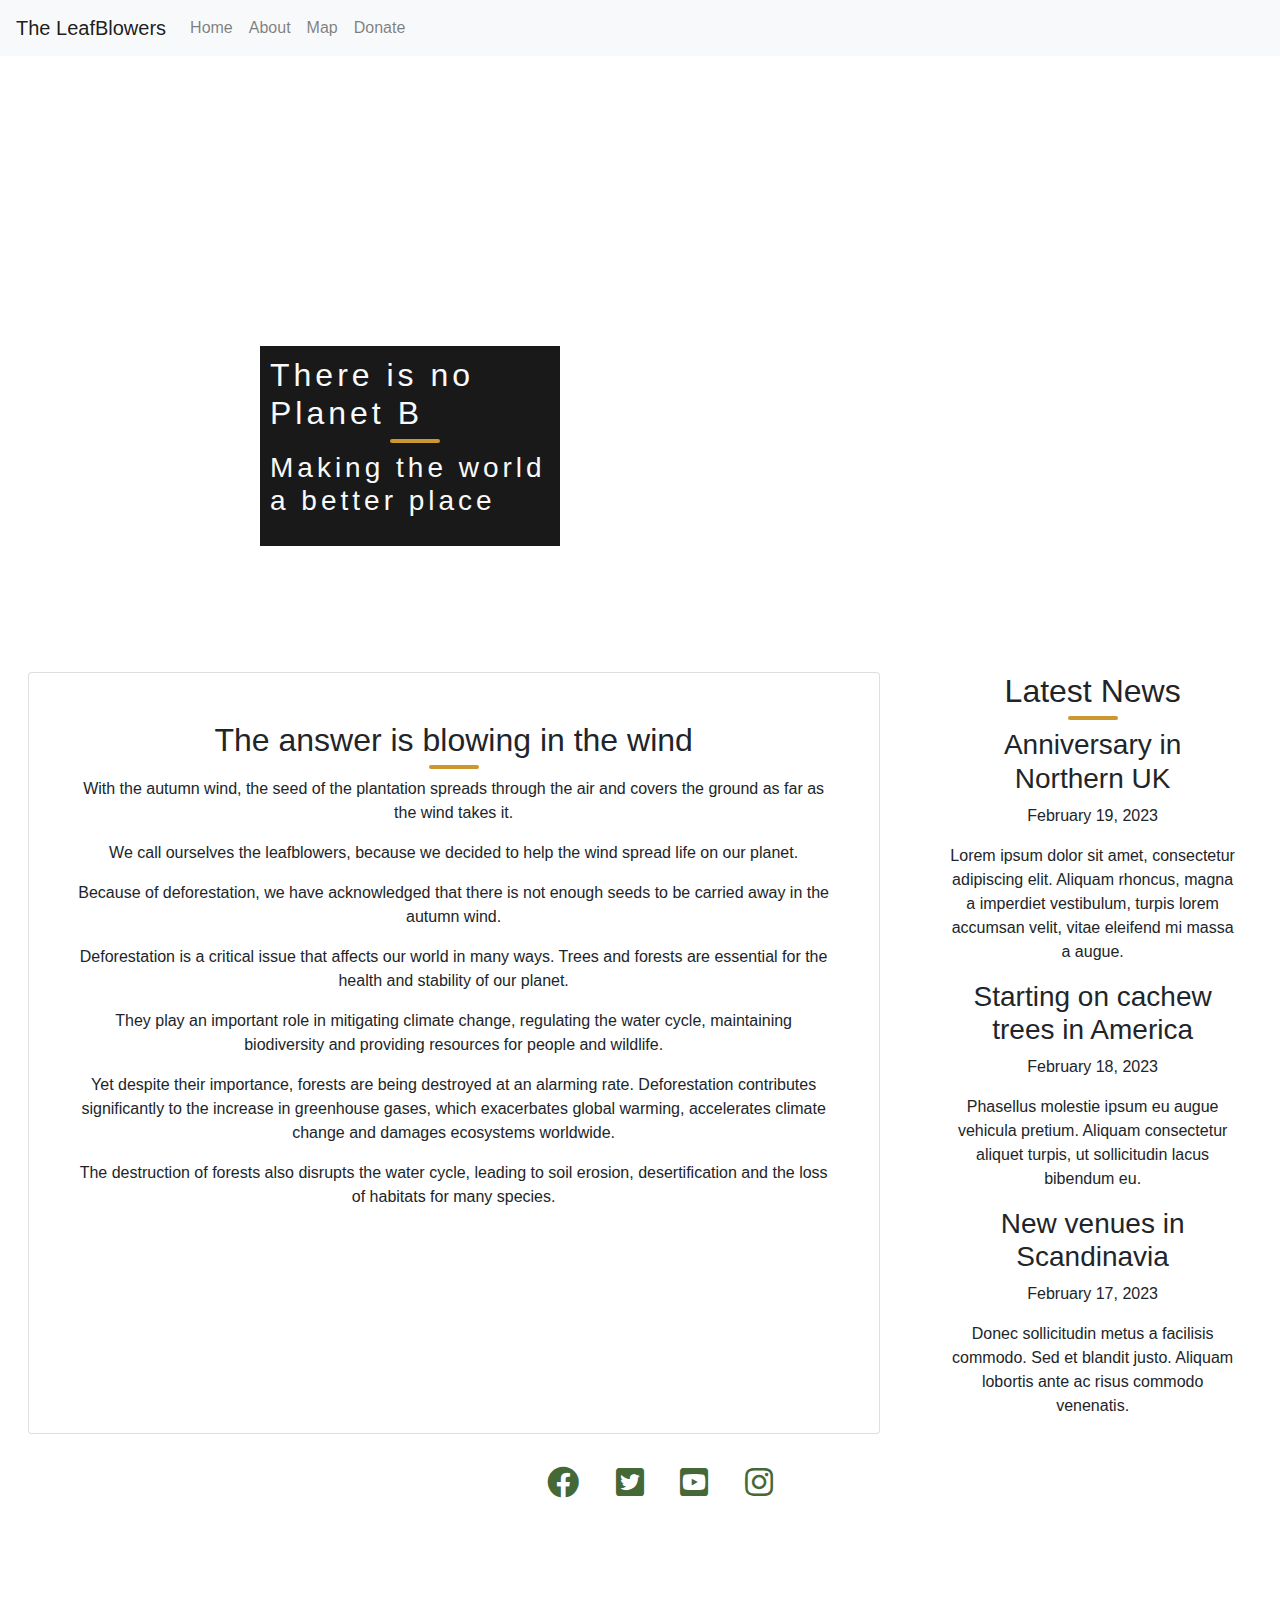
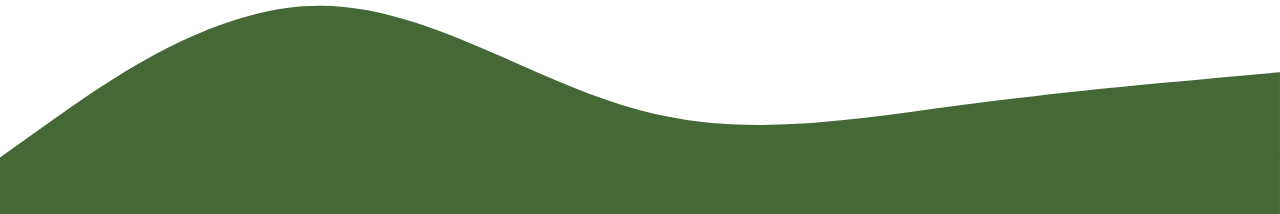
==== commit 229f05fa: "fix all file path to render on deployment (#81)" ====
--- a/index.html
+++ b/index.html
@@ -6,14 +6,13 @@
     <meta http-equiv="X-UA-Compatible" content="IE=edge">
     <meta name="viewport" content="width=device-width, initial-scale=1.0">
     <meta name="keywords" content="nature, wildlife, preserving, NGO, help, worldwide">
-    <link rel="stylesheet" href="assets/css/style.css">
+    <link rel="stylesheet" href="./assets/css/style.css">
     <link rel="stylesheet" href="https://cdnjs.cloudflare.com/ajax/libs/font-awesome/5.9.0/css/all.min.css">
 
     <!-- Bootstrap -->
     <link rel="stylesheet" href="https://stackpath.bootstrapcdn.com/bootstrap/4.4.1/css/bootstrap.min.css"
         integrity="sha384-Vkoo8x4CGsO3+Hhxv8T/Q5PaXtkKtu6ug5TOeNV6gBiFeWPGFN9MuhOf23Q9Ifjh" crossorigin="anonymous">
 
-    <link rel="stylesheet" href="/assets/css/style.css">
     <title>The leafblowers</title>
 </head>
 
@@ -68,7 +67,10 @@
             <h3>Making the world a better place</h3>
         </div>
     </section>
-    <div class="reforestation-project">
+    <!-- <div class="reforestation-project"> -->
+        <div class="text-center">
+        <div class="row p-3 justify-content-around">
+            <div class="col-8 card p-5">
         <h2>The answer is blowing in the wind</h2>
         <p>With the autumn wind, the seed of the plantation spreads through the air and covers the ground as far as the
             wind takes it.</p>
@@ -84,8 +86,39 @@
             change and damages ecosystems worldwide.</p>
         <p>The destruction of forests also disrupts the water cycle, leading to soil erosion, desertification and the
             loss of habitats for many species.</p>
+        </div>
+        <div class="col-3">
+            <div class="news-widget">
+                <h2 class="news-heading">Latest News</h2>
+                
+                <div class="news-item">
+                  <div class="news-content">
+                    <h3 class="news-title">Anniversary in Northern UK</h3>
+                    <p class="news-date">February 19, 2023</p>
+                    <p class="news-summary">Lorem ipsum dolor sit amet, consectetur adipiscing elit. Aliquam rhoncus, magna a imperdiet vestibulum, turpis lorem accumsan velit, vitae eleifend mi massa a augue.</p>
+                  </div>
+                </div>
+                
+                <div class="news-item">
+                  <div class="news-content">
+                    <h3 class="news-title">Starting on cachew trees in America</h3>
+                    <p class="news-date">February 18, 2023</p>
+                    <p class="news-summary">Phasellus molestie ipsum eu augue vehicula pretium. Aliquam consectetur aliquet turpis, ut sollicitudin lacus bibendum eu.</p>
+                  </div>
+                </div>
+                
+                <div class="news-item">
+                  <div class="news-content">
+                    <h3 class="news-title">New venues in Scandinavia</h3>
+                    <p class="news-date">February 17, 2023</p>
+                    <p class="news-summary">Donec sollicitudin metus a facilisis commodo. Sed et blandit justo. Aliquam lobortis ante ac risus commodo venenatis.</p>
+                  </div>
+                </div>
+              </div>
+              
+        </div>
     </div>
-
+</div>
 
     <!-- Footer -->
     <footer>
--- a/assets/css/style.css
+++ b/assets/css/style.css
@@ -19,7 +19,7 @@
 #background {
     height: 500px;
     width: 100%;
-    background: url(/assets/images/img1_index.jpg) no-repeat center;
+    background: url(../images/img1_index.jpg) no-repeat center;
     background-size: cover;
     /* effects for the background */
     animation-name: hero-zoom;
@@ -66,9 +66,9 @@
     padding-top: 10px;
     padding-left: 10px;
     background-color: rgba(0, 0, 0, 0.9);
-    bottom: 50px;
-    right: 150px;
-    position: sticky;
+    bottom: 210px;
+    right: -260px;
+    position: relative;
 }
 
 .reforestation-project {
@@ -131,7 +131,7 @@
 }
 
 .left{
-	background: url("/assets/images/tiger-form.jpg") no-repeat center; /* image need to be added */
+	background: url("../images/notatiger.jpg") no-repeat center;
 	background-size: cover;
 	height: 100%;
 }
@@ -377,8 +377,8 @@
 
 #the-team div div, #educational-links div div {
 	flex-direction: column;
-	flex: 33.3%;
-	max-width: 40%;
+	flex: 25%;
+	max-width: 80%;
 	min-height: 200px;
 	margin-top: 0;
 }
@@ -390,7 +390,8 @@
 #the-team div div div img, #educational-links div div div img {
 	object-fit: cover;
 	height: 100%;
-	width: 100%;
+	width: 200px;
+    border-radius: 200px;
 }
 
 #the-team div div p, #educational-links div div p {
